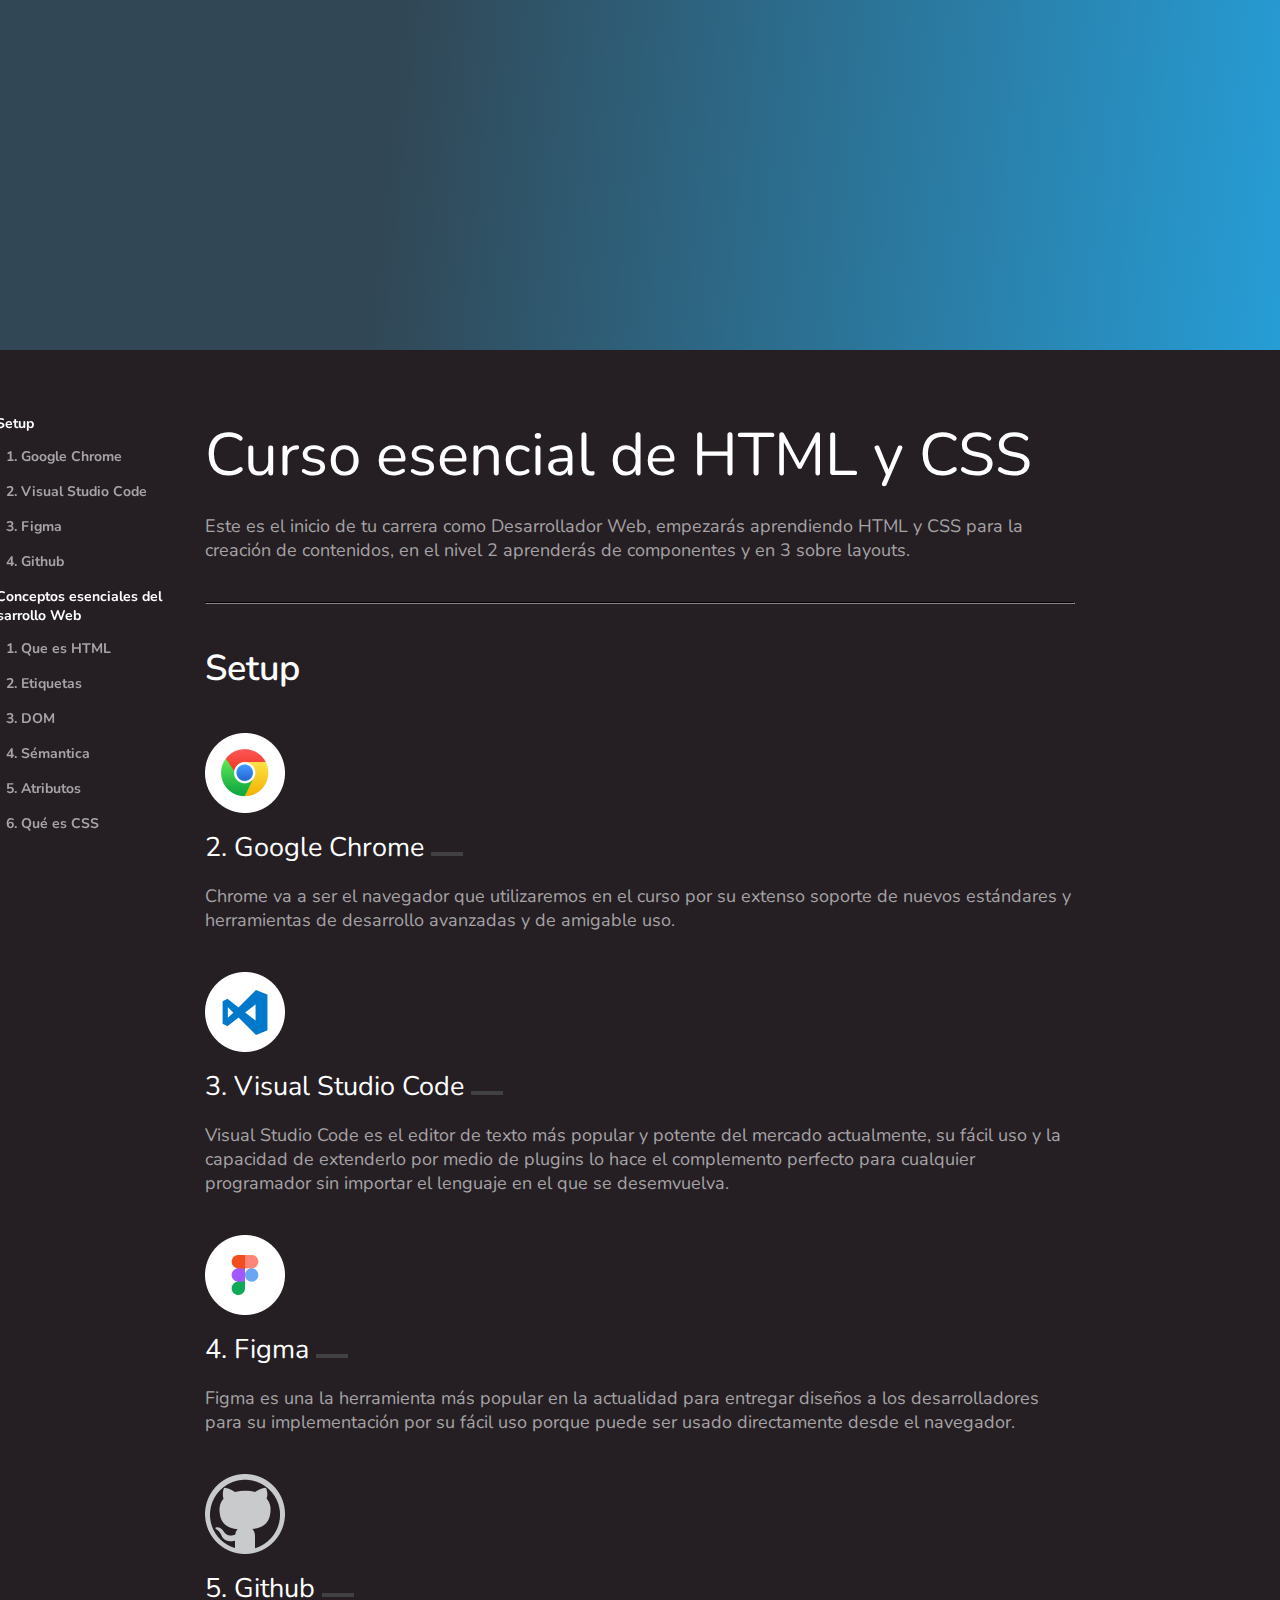
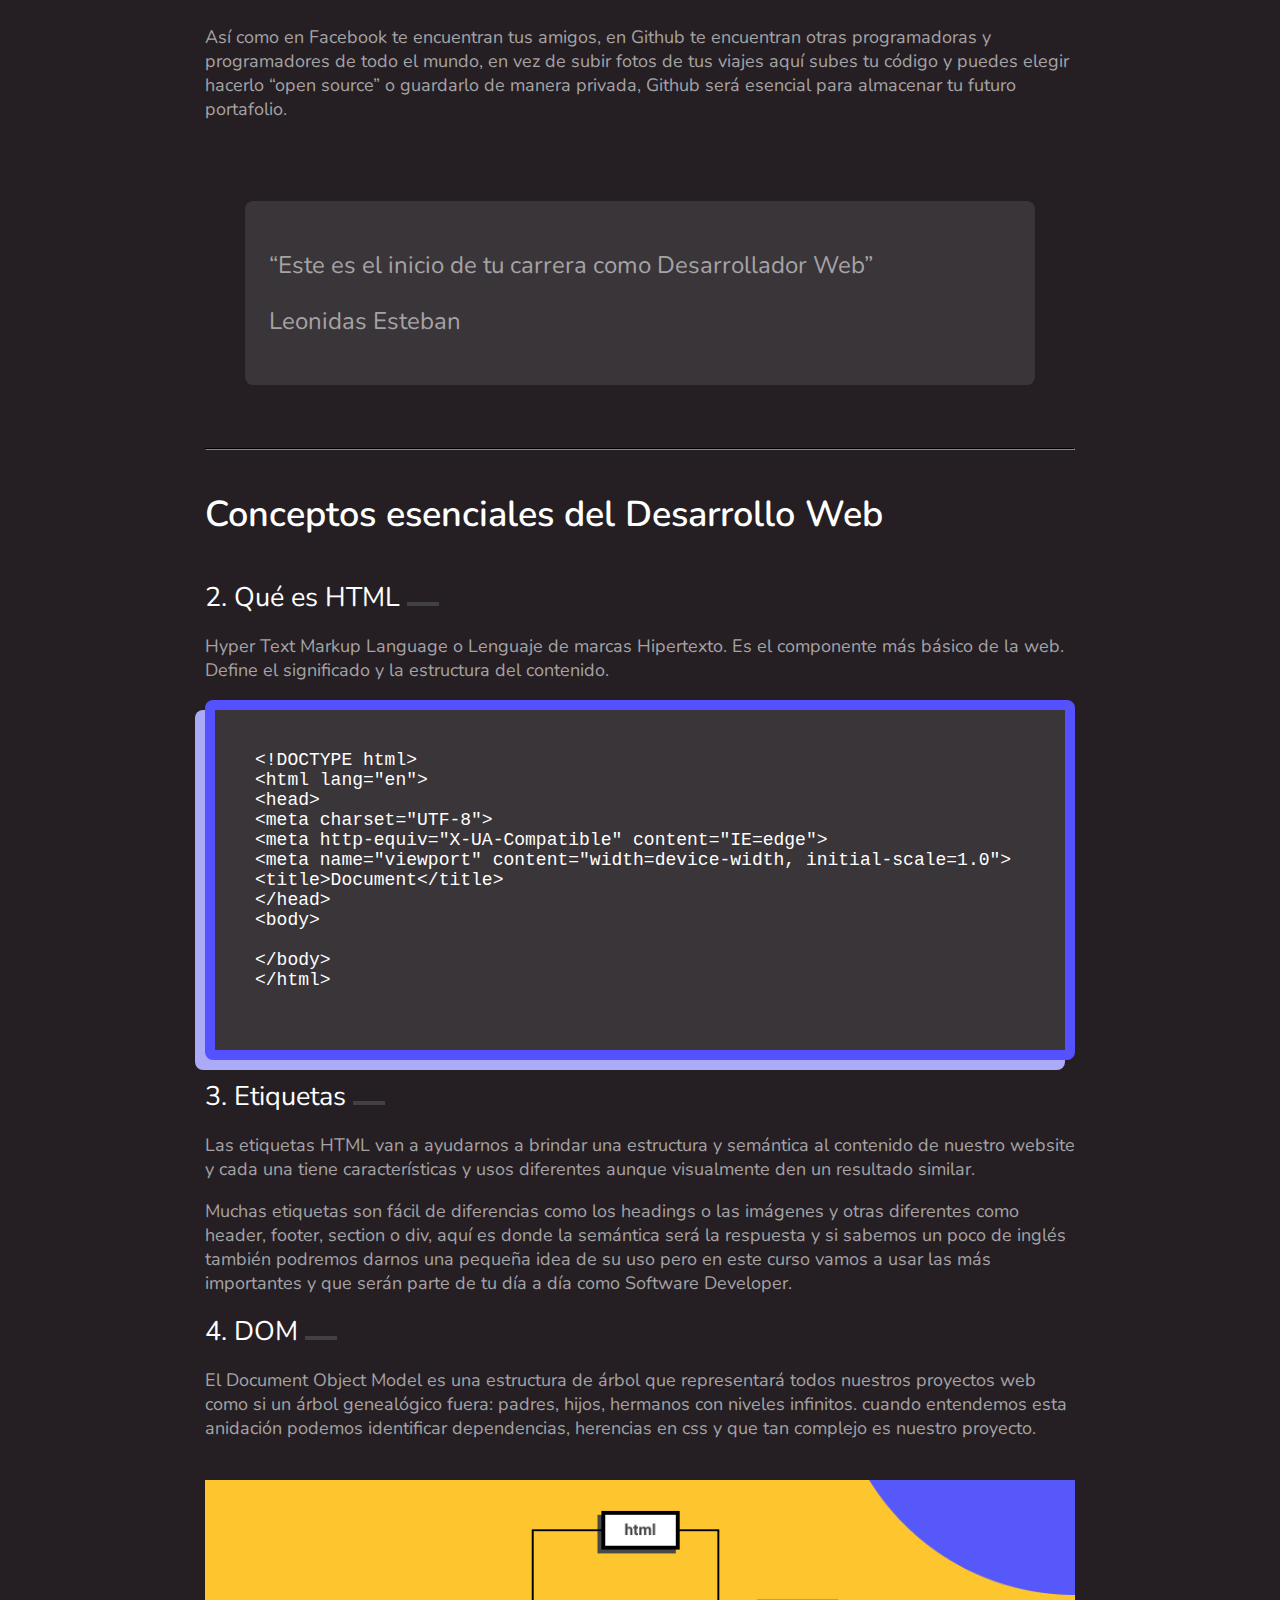
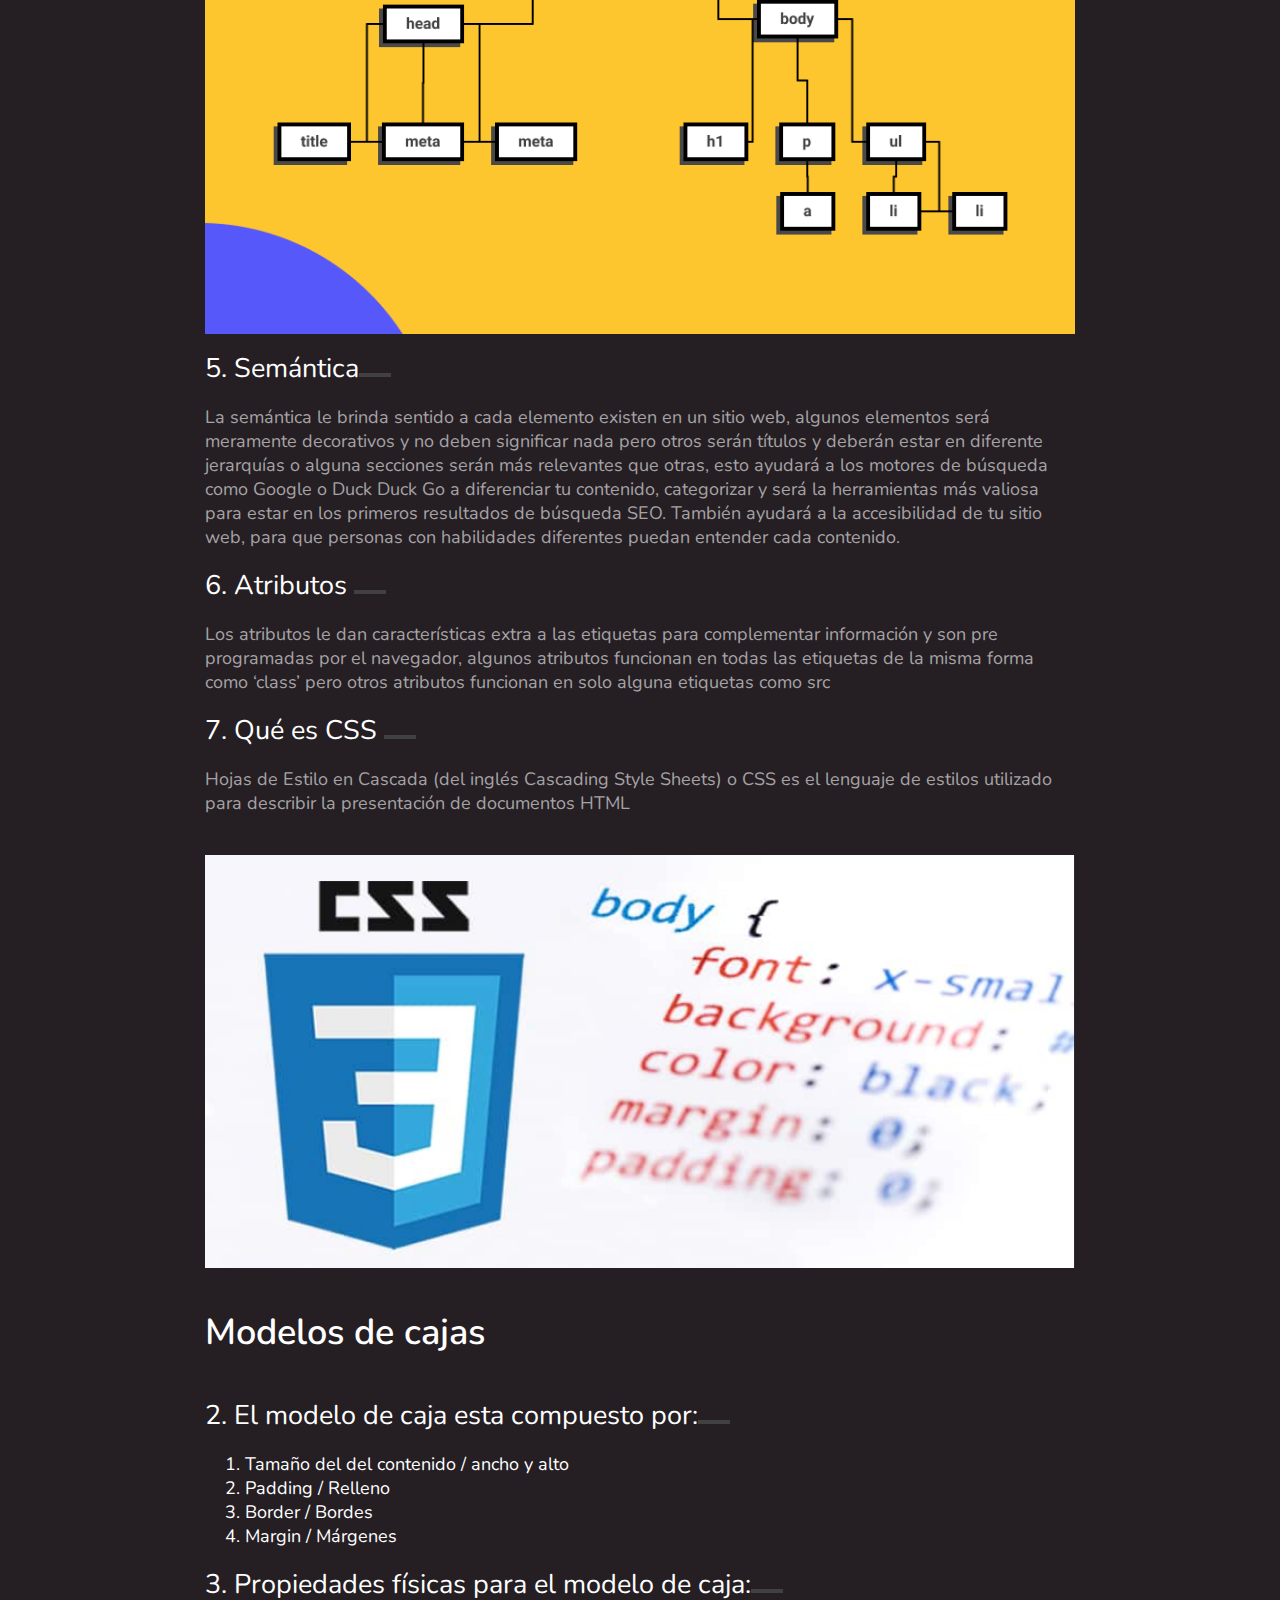
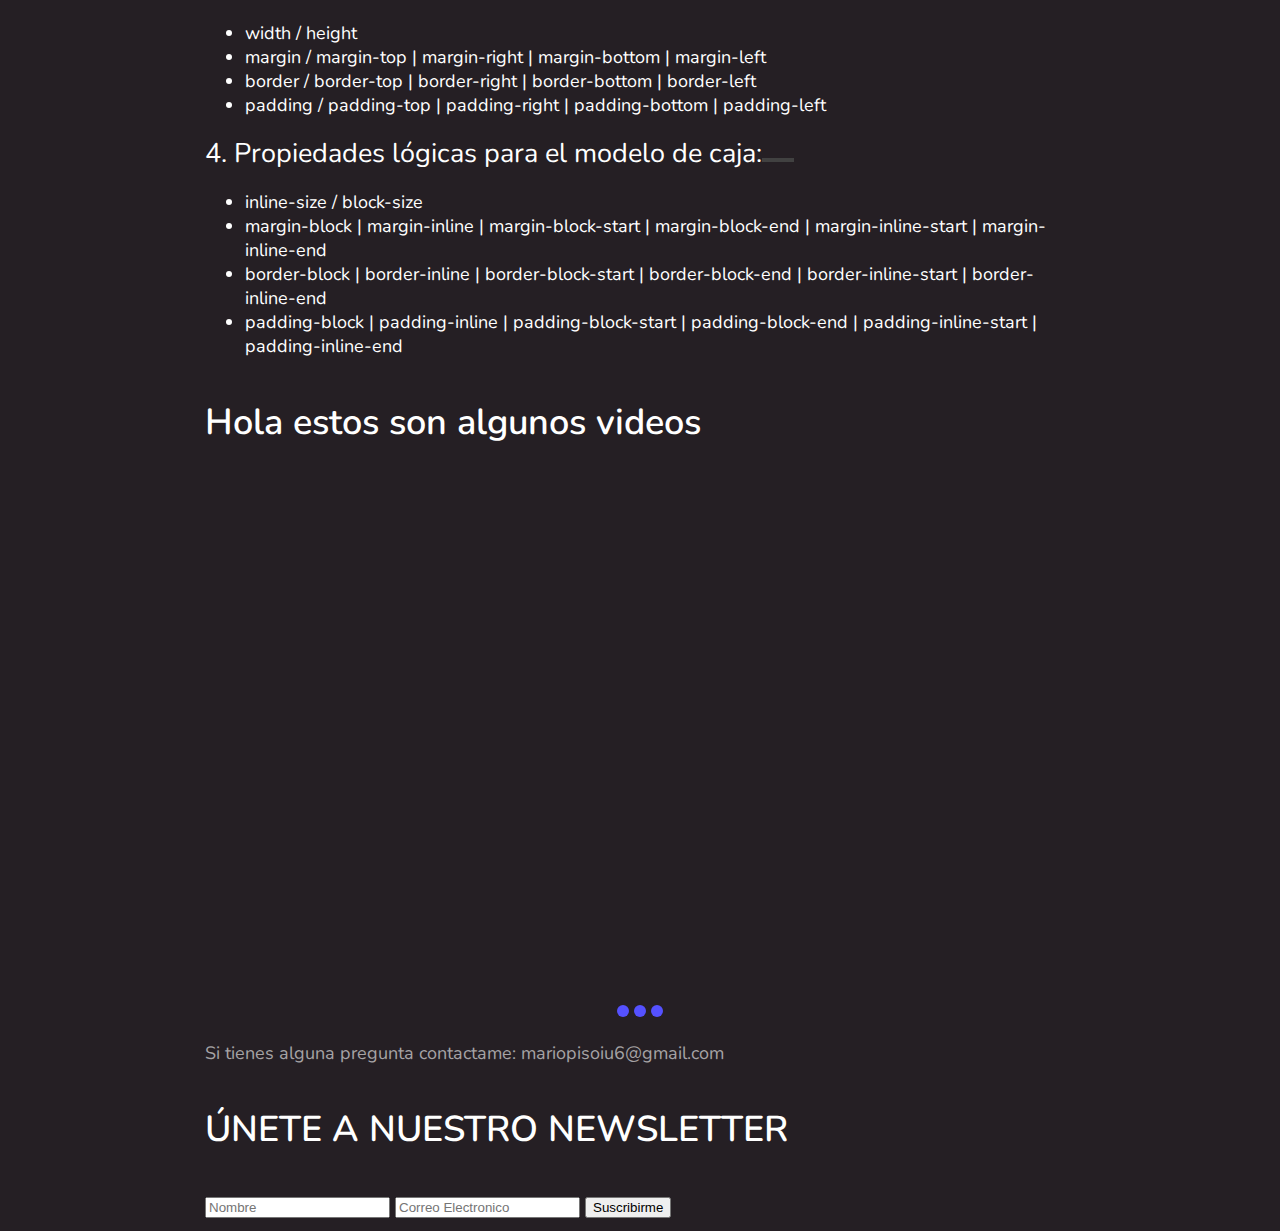
==== curso-esencial-html-css/index.html @ f6327dd9 "responsive design" ====
<!DOCTYPE html>
<html lang="en">

<head>
    <meta charset="UTF-8">
    <meta http-equiv="X-UA-Compatible" content="IE=edge">
    <meta name="viewport" content="width=device-width, initial-scale=1.0">
    <!-- <link rel="stylesheet" href="/css/stylesphysical.css"> -->
    <link rel="stylesheet" href="/css/styleslogical.css">
    <link rel="preconnect" href="https://fonts.googleapis.com">
    <link rel="preconnect" href="https://fonts.gstatic.com" crossorigin>
    <link href="https://fonts.googleapis.com/css2?family=Roboto:ital,wght@0,400;0,700;1,400;1,700&display=swap" rel="stylesheet">

    <link rel="stylesheet" href="./css/styles-logical.css">
    <link rel="preconnect" href="https://fonts.gstatic.com">
    <link rel="preconnect" href="https://fonts.gstatic.com">
    <link href="https://fonts.googleapis.com/css2?family=Nunito:ital,wght@0,400;0,600;0,700;1,400;1,700&display=swap"
      rel="stylesheet">

    <!-- <link rel="preconnect" href="https://fonts.googleapis.com">
    <link rel="preconnect" href="https://fonts.gstatic.com" crossorigin>
    <link href="https://fonts.googleapis.com/css2?family=Nunito:ital,wght@0,400;0,600;0,700;1,400;1,700&display=swap" rel="stylesheet"> -->
    <title>El Blog de Mario</title>
</head>

<body>

    <div class="hero"></div>

    <div class="header">
        <div class="wrapper">
            <div class="header-content">
                
                <header>
                    <nav>
                         
                        <details open>
                            <summary>
                                 Setup
                            </summary>
                            <ol>
                                <li><a href="#google-chrome">Google Chrome</a></li>
                                <li><a href="#visual-studio-code">Visual Studio Code</a></li>
                                <li><a href="#figma">Figma</a></li>
                                <li><a href="#github">Github</a></li>
                    
                            </ol>
                        </details>
                        <details open>
                            <summary>
                                 Conceptos esenciales del desarrollo Web
                            </summary>
                            
                            <ol>
                                <li><a href="#que-es-html">Que es HTML</a></li>
                                <li><a href="#etiquetas">Etiquetas</a></li>
                                <li><a href="#dom">DOM</a></li>
                                <li><a href="#semantica">Sémantica</a></li>
                                <li><a href="#atributos">Atributos</a></li>
                                <li><a href="#que-es-css">Qué es CSS</a></li>
                            </ol>
                        </details>
                   
                    </nav>
            
            
                </header>

            </div>
        </div>
    </div>


<main class="main">

    <div class="wrapper">

        <div class="main-content">

            
                <h1>Curso esencial de HTML y CSS</h1>
                <p>Este es el inicio de tu carrera como Desarrollador Web, empezarás aprendiendo HTML y CSS para la creación de
                    contenidos, en el nivel 2 aprenderás de componentes y en 3 sobre layouts.</p>
            
                    <hr>
            
            
                    <section class="section-content">
                    <h2>Setup</h2>
            
                    <img src="/img/google-chrome-w.png" alt="logo google-chrome" title="logo google-chrome">
                
                    <h3 id="google-chrome"> Google Chrome </h3>
                
                    <p>
                        Chrome va a ser el navegador que utilizaremos en el curso por su extenso soporte de nuevos estándares y
                        herramientas de desarrollo avanzadas y de amigable uso.
                    </p>
                
                
                    <img src="/img/visual-studio-code-w.png" alt="logo visual-studio" title="logo visual-studio">
                
                    <h3 id="visual-studio-code"> Visual Studio Code </h3>
                
                    <p>
                        Visual Studio Code es el editor de texto más popular y potente del mercado actualmente, su fácil uso y la
                        capacidad de extenderlo por medio de plugins lo hace el complemento perfecto para cualquier programador sin
                        importar el lenguaje en el que se desemvuelva.
                    </p>
                
                
                    <img src="/img/figma-w.png" alt="logo figma" title="logo figma">
                
                    <h3 id="figma"> Figma </h3>
                
                    <p>
                        Figma es una la herramienta más popular en la actualidad para entregar diseños a los desarrolladores para su
                        implementación por su fácil uso porque puede ser usado directamente desde el navegador.
                    </p>
                
                
                    <img src="/img/github-w.png" alt="logo github" title="logo github">
                
                    <h3 id="github"> Github </h3>
                
                    <p>
                        Así como en Facebook te encuentran tus amigos, en Github te encuentran otras programadoras y programadores de
                        todo el mundo, en vez de subir fotos de tus viajes aquí subes tu código y puedes elegir hacerlo “open source” o
                        guardarlo de manera privada, Github será esencial para almacenar tu futuro portafolio.
                    </p>
            
                    <blockquote>
                        <p>“Este es el inicio de tu carrera como Desarrollador Web”</p>
                        <p>
                            <span> Leonidas Esteban</span> 
            
                        </p>
                    </blockquote>
                </section>
            
            
                <hr>
            
                <section class="section-content">
            
                    <h2>Conceptos esenciales del Desarrollo Web</h2>
                
                    <h3 id="que-es-html"> Qué es HTML </h3>
                    <p>Hyper Text Markup Language o Lenguaje de marcas Hipertexto. Es el componente más básico de la web. Define el significado y la estructura del contenido.</p>
                    <pre>
&lt;!DOCTYPE html&gt;
&lt;html lang=&quot;en&quot;&gt;
&lt;head&gt;
&lt;meta charset=&quot;UTF-8&quot;&gt;
&lt;meta http-equiv=&quot;X-UA-Compatible&quot; content=&quot;IE=edge&quot;&gt;
&lt;meta name=&quot;viewport&quot; content=&quot;width=device-width, initial-scale=1.0&quot;&gt;
&lt;title&gt;Document&lt;/title&gt;
&lt;/head&gt;
&lt;body&gt;
    
&lt;/body&gt;
&lt;/html&gt;
            </pre>
                
                    <h3 id="etiquetas"> Etiquetas </h3>
                    <p>Las etiquetas HTML van a ayudarnos a brindar una estructura y semántica al contenido de nuestro website y cada una tiene características y usos diferentes aunque visualmente den un resultado similar.</p>
                
                    <p>Muchas etiquetas son fácil de diferencias como los headings o las imágenes y otras diferentes como header, footer, section o div, aquí es donde la semántica será la respuesta y si sabemos un poco de inglés también podremos darnos una pequeña idea de su uso pero en este curso vamos a usar las más importantes y que serán parte de tu día a día como Software Developer.</p>
                
                    <h3 id="dom"> DOM </h3>
                    <p>El Document Object Model es una estructura de árbol que representará todos nuestros proyectos web como si un árbol genealógico fuera: padres, hijos, hermanos con niveles infinitos. cuando entendemos esta anidación podemos identificar dependencias, herencias en css y que tan complejo es nuestro proyecto.</p>
                    <img src="/img/dom.png" alt="Estructura de árbol que rebresenta al DOM" title="DOM">
                
                    <h3 id="semantica">Semántica</h3>
                    <p>La semántica le brinda sentido a cada elemento existen en un sitio web, algunos elementos será meramente decorativos y no deben significar nada pero otros serán títulos y deberán estar en diferente jerarquías o alguna secciones serán más relevantes que otras, esto ayudará a los motores de búsqueda como Google o Duck Duck Go a diferenciar tu contenido, categorizar y será la herramientas más valiosa para estar en los primeros resultados de búsqueda SEO. También ayudará a la accesibilidad de tu sitio web, para que personas con habilidades diferentes puedan entender cada contenido.</p>
                
                    <h3 id="atributos"> Atributos </h3>
                    <p>Los atributos le dan características extra a las etiquetas para complementar información y son pre programadas por el navegador, algunos atributos funcionan en todas las etiquetas de la misma forma como ‘class’ pero otros atributos funcionan en solo alguna etiquetas como src</p>
                
                    <h3 id="que-es-css"> Qué es CSS </h3>
                    <p>Hojas de Estilo en Cascada (del inglés Cascading Style Sheets) o CSS es el lenguaje de estilos utilizado para describir la presentación de documentos HTML</p>
                    <img src="/img/imagen-css.png" alt="css" title="css">
                </section>
                
                    
            
                    <section class="section-content">
            
                        <h2> Modelos de cajas </h2>
                    
                        <h3>El modelo de caja esta compuesto por:</h3>
                        <ol>
                            <li>Tamaño del del contenido / ancho y alto</li>
                            <li>Padding / Relleno</li>
                            <li>Border / Bordes</li>
                            <li>Margin / Márgenes</li>
                        </ol>
                    
                        <h3>Propiedades físicas para el modelo de caja:</h3>
                        <ul>
                            <li>width / height</li>
                            <li>margin / margin-top | margin-right | margin-bottom | margin-left</li>
                            <li>border / border-top | border-right | border-bottom | border-left</li>
                            <li>padding / padding-top | padding-right | padding-bottom | padding-left</li>
                        </ul>
                    
                        <h3>Propiedades lógicas para el modelo de caja:</h3>
                        <ul>
                            <li>inline-size / block-size</li>
                            <li>margin-block | margin-inline | margin-block-start | margin-block-end | margin-inline-start | margin-inline-end</li>
                            <li>border-block | border-inline | border-block-start | border-block-end | border-inline-start | border-inline-end</li>
                            <li>padding-block | padding-inline | padding-block-start | padding-block-end | padding-inline-start | padding-inline-end</li>
                        </ul>
                    
                
                    </section>

                    <div class="section-content">
                        <h2>Hola estos son algunos videos</h2>
                        <div class="slider">
                            <scroll-container class="slider-container">
                                <scroll-page  class="slider-slide" id="video-1">
                                    <iframe class="video" width="560" height="315" src="https://www.youtube.com/embed/dqhDYOiCnJQ" title="YouTube video player" frameborder="0" allow="accelerometer; autoplay; clipboard-write; encrypted-media; gyroscope; picture-in-picture" allowfullscreen></iframe>
                                </scroll-page>
                                <scroll-page  class="slider-slide" id="video-2">
                                    <iframe class="video" width="560" height="315" src="https://www.youtube.com/embed/42P0lNwKnmk" title="YouTube video player" frameborder="0" allow="accelerometer; autoplay; clipboard-write; encrypted-media; gyroscope; picture-in-picture" allowfullscreen></iframe>
                                </scroll-page>
                                <scroll-page  class="slider-slide" id="video-3">
                                    <iframe class="video" width="560" height="315" src="https://www.youtube.com/embed/jasSbNj0Pow" title="YouTube video player" frameborder="0" allow="accelerometer; autoplay; clipboard-write; encrypted-media; gyroscope; picture-in-picture" allowfullscreen></iframe>
                                </scroll-page>
                            </scroll-container>
                            <div class="slider-bullet-list">
                                <a href="#video-1" class="slider-bullet"></a>
                                <a href="#video-2" class="slider-bullet"></a>
                                <a href="#video-3" class="slider-bullet"></a>
                            </div>
                        </div>
                    </div>
                    
                
            
            
                <p>
                    Si tienes alguna pregunta contactame:
                    <a href="mailto:mariopisoiu6@gmail.com">mariopisoiu6@gmail.com</a> 
                </p>
                
                <section class="section-content">
                    <h2>ÚNETE A NUESTRO NEWSLETTER</h2>
                    <form action="#"  class="form">
                        <input type="text" required placeholder="Nombre"> 
                        <input type="email" required placeholder="Correo Electronico">
                        <input type="submit" value="Suscribirme">
                    </form>
                </section>
            
            
        </div>
    </div>
</main>


  
</body>

</html>
---- css/stylesphysical.css ----
@font-face {
  font-family: chapter;
  src:url('../fonts/charter-regular.otf');
  font-style: normal;
  font-weight: 400;
}

@font-face {
    font-family: mario;
    src:url('../fonts/charter-italic.otf');
    font-style: italic;
    font-weight: 400;
  }

  @font-face {
    font-family: mario;
    src:url('../fonts/charter-bold.otf');
    font-style: normal;
    font-weight: bold;
  }

  @font-face {
    font-family: mario;
    src:url('../fonts/charter-bold-italic.otf');
    font-style: italic;
    font-weight: bold;
  }

:root{
    font-size: 18px;
    --gray30: #212121;
    --gray20: #212429;
    --gray10: #616161;
}

html{
    scroll-behavior: smooth;
}

body{
    color: var(--gray30);
    font-family: 'Roboto', sans-serif;
    margin: 0;
    
}

a{
    color: var(--gray30);
    
}

header{
    font-size: 14px;
    width: 188px;
    position: absolute;
    top: 64px;
    left: -232px;

}

header li{
    margin-bottom: 16px;
}

header, a{
    color: var(--gray10);
    text-decoration: none;
    
}

header, a:hover{
    color: var(--gray30);
}

nav, details, summary{
    font-weight: bold;
    line-height: 24px;
}


h1{
    font-size: 60px;
    margin-top: 64px;
    margin-bottom: 16px;
    font-weight: normal;
}

/* h1 + p{
    margin-bottom: 64px;
} */
hr{
    margin: 64px 0px;
}


h2{
    font-size: 2em;
    font-weight: normal;
    margin: 64px 0 40px;
}

h3{
    font-size: 1.5em;
    font-weight: normal;
    margin-top: 16px;
    margin-bottom: 24px;
    position: relative;
}



pre{
    background: #FEC62E;
    padding: 40px;
    font-family: 'Roboto';
    line-height: 24px;
}

blockquote{
    font-size: 24px;
    margin: 32px 0;
    padding-left: 16px;
    line-height: 24px;
    border-left: 4px solid var(--gray30);
}

blockquote span{
    color: var(--gray10);
}

span:before{
    content:'-';
}

.header{
    position: sticky;
    top: 0;
}

.header-content{
    position: relative;
}

.wrapper{
    width: 902px;
    margin: auto;
}

.hero{
    height: 350px;
    background-image: linear-gradient(to top, rgb(255, 255, 255, 0.3), transparent), url(../img/patron-1.png);
}

 .section-content {
    margin-top: 164px;
    position: relative;
    
}

.section-content:first-of-type {
    margin: 0px;
} 


.section-content ul li{
    margin-bottom: 16px;
}

.section-content ol li{
   line-height: 24px;
}

.section-content + hr{
    display: none;
}

.section-content, img{
    margin-top: 40px;
}


.section-content{
    counter-reset: titlelist;
}

.section-content h3{
    counter-increment: titlelist;
    padding-bottom: 8px;
}

.section-content h3::before{
    content: counter(titlelist, decimal) '. ';
    
}

.section-content h3::after{
    content: '';
    width: 80px;
    height: 4px;
    display: inline-block;
    background: var(--gray30);
    position: absolute;
    left: 0;
    bottom: 0;
    
   
}
---- css/styleslogical.css ----
@font-face {
  font-family: chapter;
  src:url('../fonts/charter-regular.otf');
  font-style: normal;
  font-weight: 400;
}

@font-face {
    font-family: mario;
    src:url('../fonts/charter-italic.otf');
    font-style: italic;
    font-weight: 400;
  }

  @font-face {
    font-family: mario;
    src:url('../fonts/charter-bold.otf');
    font-style: normal;
    font-weight: bold;
  }

  @font-face {
    font-family: mario;
    src:url('../fonts/charter-bold-italic.otf');
    font-style: italic;
    font-weight: bold;
  }

:root{
    font-size: 18px;
    --white30: white;
    --white20:  #A5A3A5;
    --white10: #3A3539;
}

html{
    scroll-behavior: smooth;
}

body{
    color: var(--white30);
    font-family: 'Nunito', sans-serif;
    background: #251F24;
    margin: 0;
    
}

a{
    color: var(--white30);
    
}

.header{
    position: sticky;
    inset-block-start: -32px;
}

.header-content{
    position: relative;
}

.header-content ol li:hover{
    background: #5551FF;
}

header{
    font-size: 14px;
    color: var(--white30);
    position: absolute;
    inset-block-start: 64px;
    inset-inline-start: -208px;
    inline-size: 188px;
    

}

header, a{
    color: var(--white20);
    text-decoration: none;
}

header li{
    color: var(--white20);
    margin-block-end: 16px;
}

header, a:hover{
    color: var(--white30);
}

nav, details, summary{
    font-weight: bold;
}


h1{
    font-size: 60px;
    font-weight: normal;
    margin-block-start: 64px;
    margin-block-end: 16px;
}

h2{
    font-size: 2em;
    font-weight: 600;
    margin-block: 40px;
}

h3{
    font-size: 1.5em;
    font-weight: normal;
    margin-block: 16px;
}

hr{
    margin-block: 40px;
    border-color: var(--white10);
}

pre{
    background: var(--white10);
    padding: 40px;
    overflow: auto;

    border-radius: 8px;
    border: 10px solid #5551FF;
    box-shadow: -10px 10px 0 0 #ABAAF6 ;
}

p{
    color: var(--white20);
}

blockquote{
    background: var(--white10);
    margin-block-start: 80px;
    margin-block-end: 63px;
    border-radius: 8px;
    padding-inline-start: 24px;
    padding-inline-end: 24px;
    padding-block-start: 24px;
    padding-block-end: 24px;
    line-height: 32px;
    font-size: 24px;

}

.hero{
    height: 350px;
    background: linear-gradient(96.07deg, #314755 30.63%, #26A0DA 102.18%);
}

.section-content{
    counter-reset: titlelist;
}

.section-content img{
    margin-block-start: 40px;
    display: block;
    max-inline-size: 100%;

}

.section-content, h3{
    counter-increment: titlelist;
}

.section-content, h3::before{
    content: counter(titlelist, decimal)'. ';
    
}

.section-cointent, h3::after{
    content: '';
    width: 32px;
    height: 4px;
    display: inline-block;
    background: #414141;
}



.wrapper{
    max-inline-size: 902px;
    margin: auto;

}

.main-content{
    padding-inline: 16px;
}

/* slider de videos */

.slider-bullet-list{
    text-align: center;
    margin-block-start: 16px;
}

.slider-bullet{
   display: inline-block;
   inline-size: 12px;
   block-size: 12px;
   background: #5551FF;
   border-radius: 50%;
}

.slider-container{
   display: block;
   overflow: hidden;
   scroll-behavior: smooth;
   white-space: nowrap;
   

}

.video{
   margin: 0;
   display: inline-block;
   width: 100%;
   height: auto;
   aspect-ratio: 16/9;
}
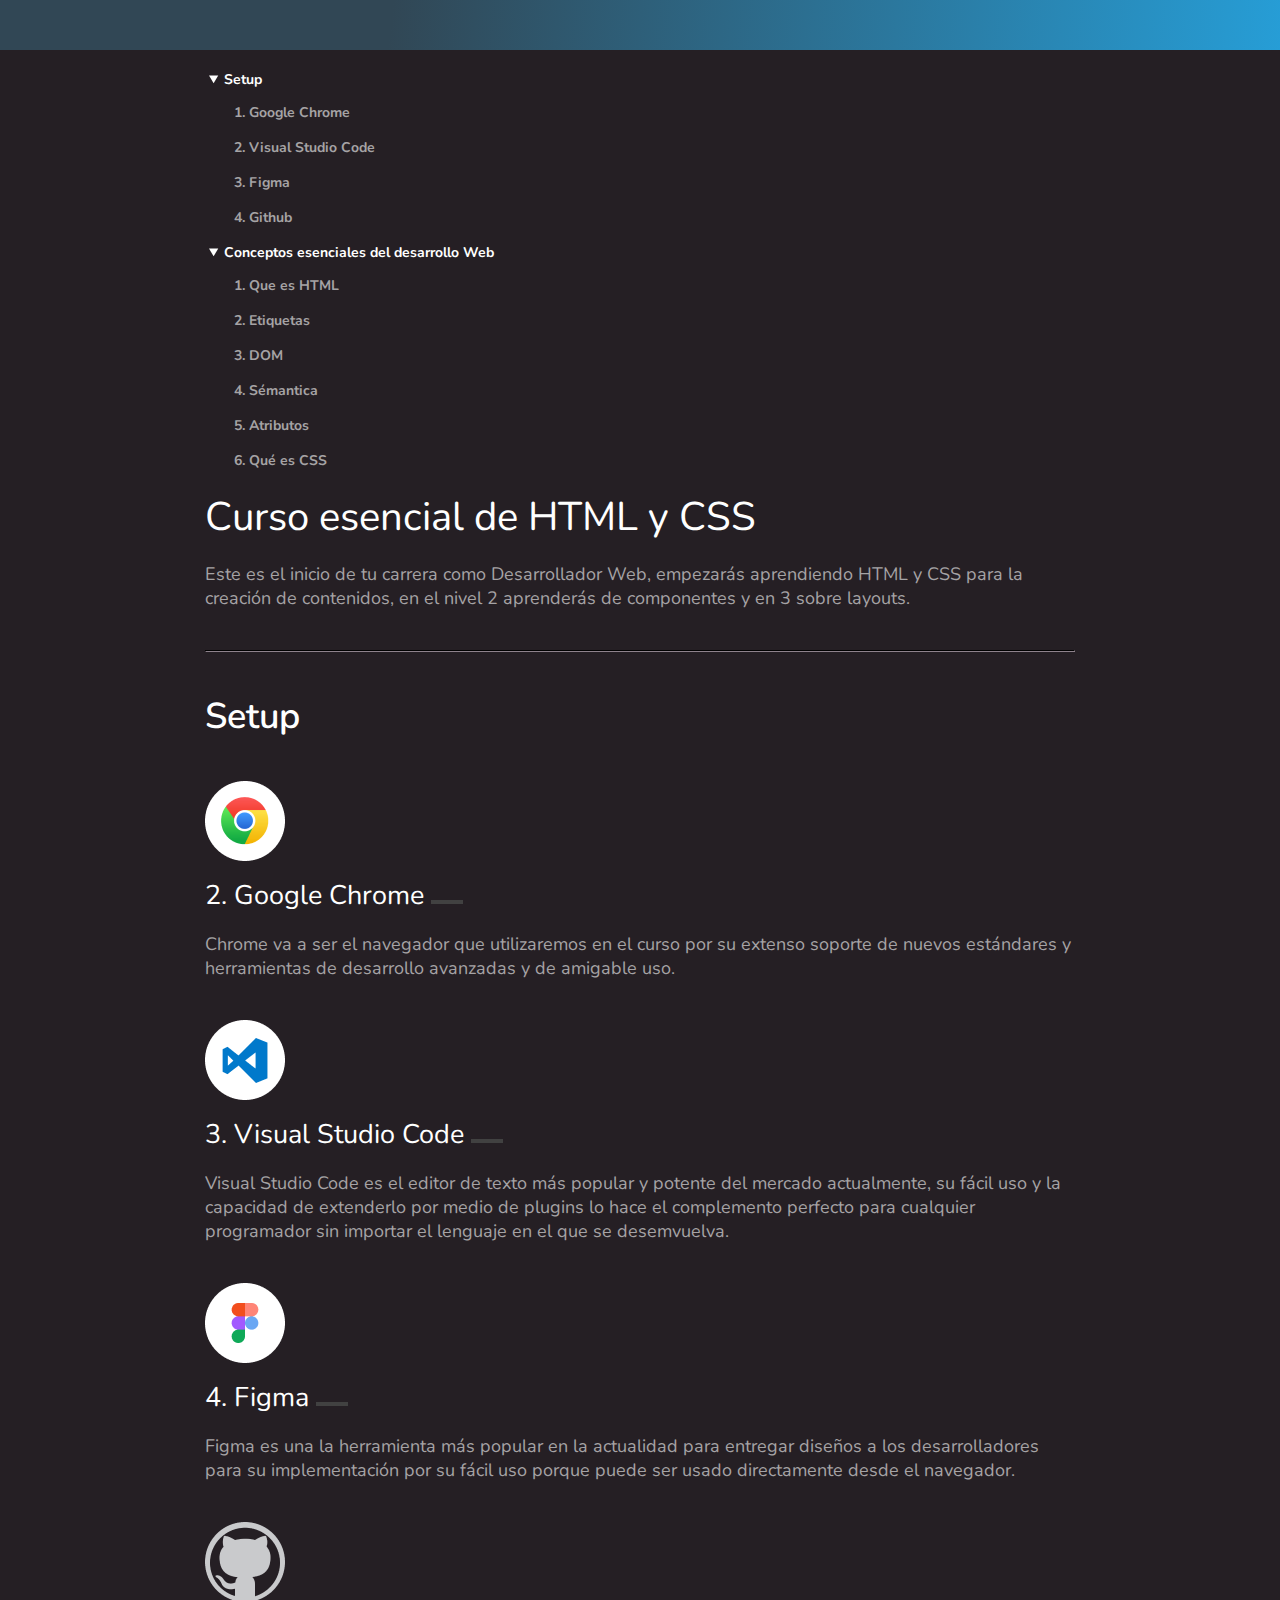
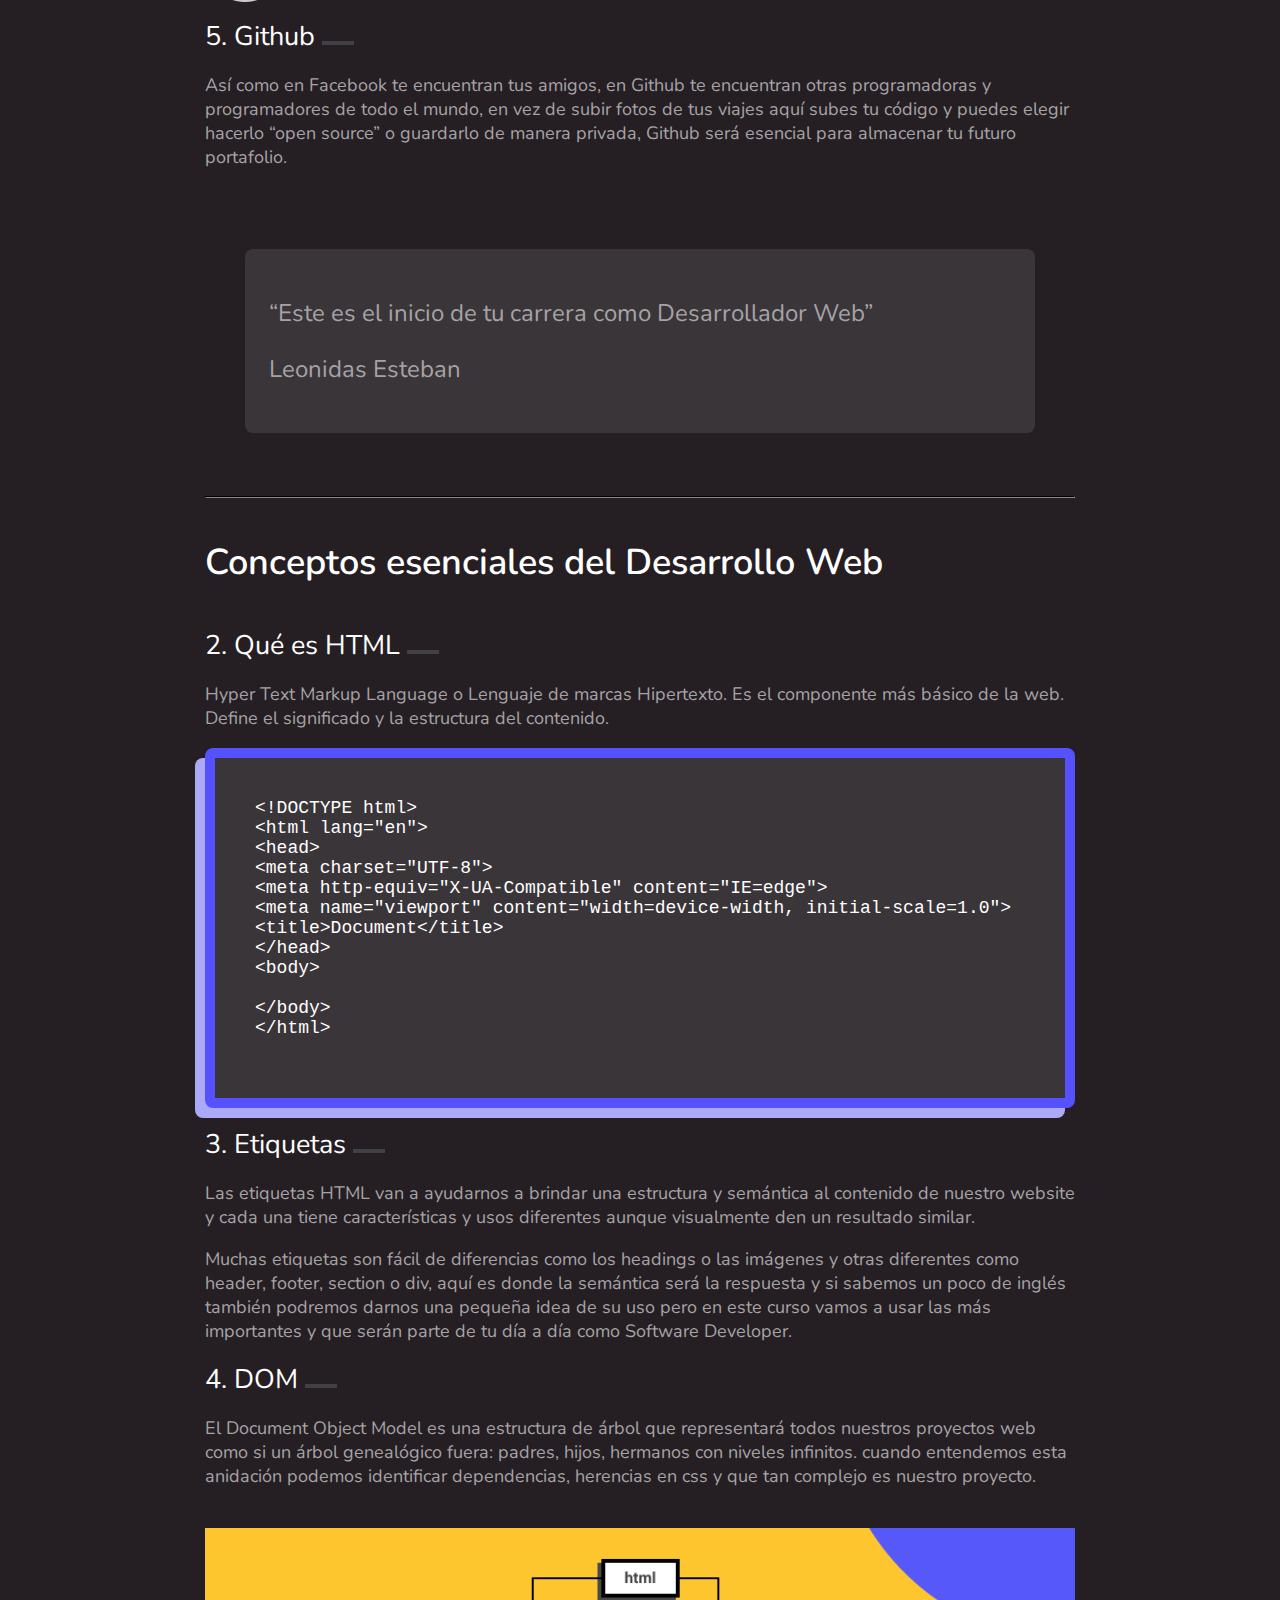
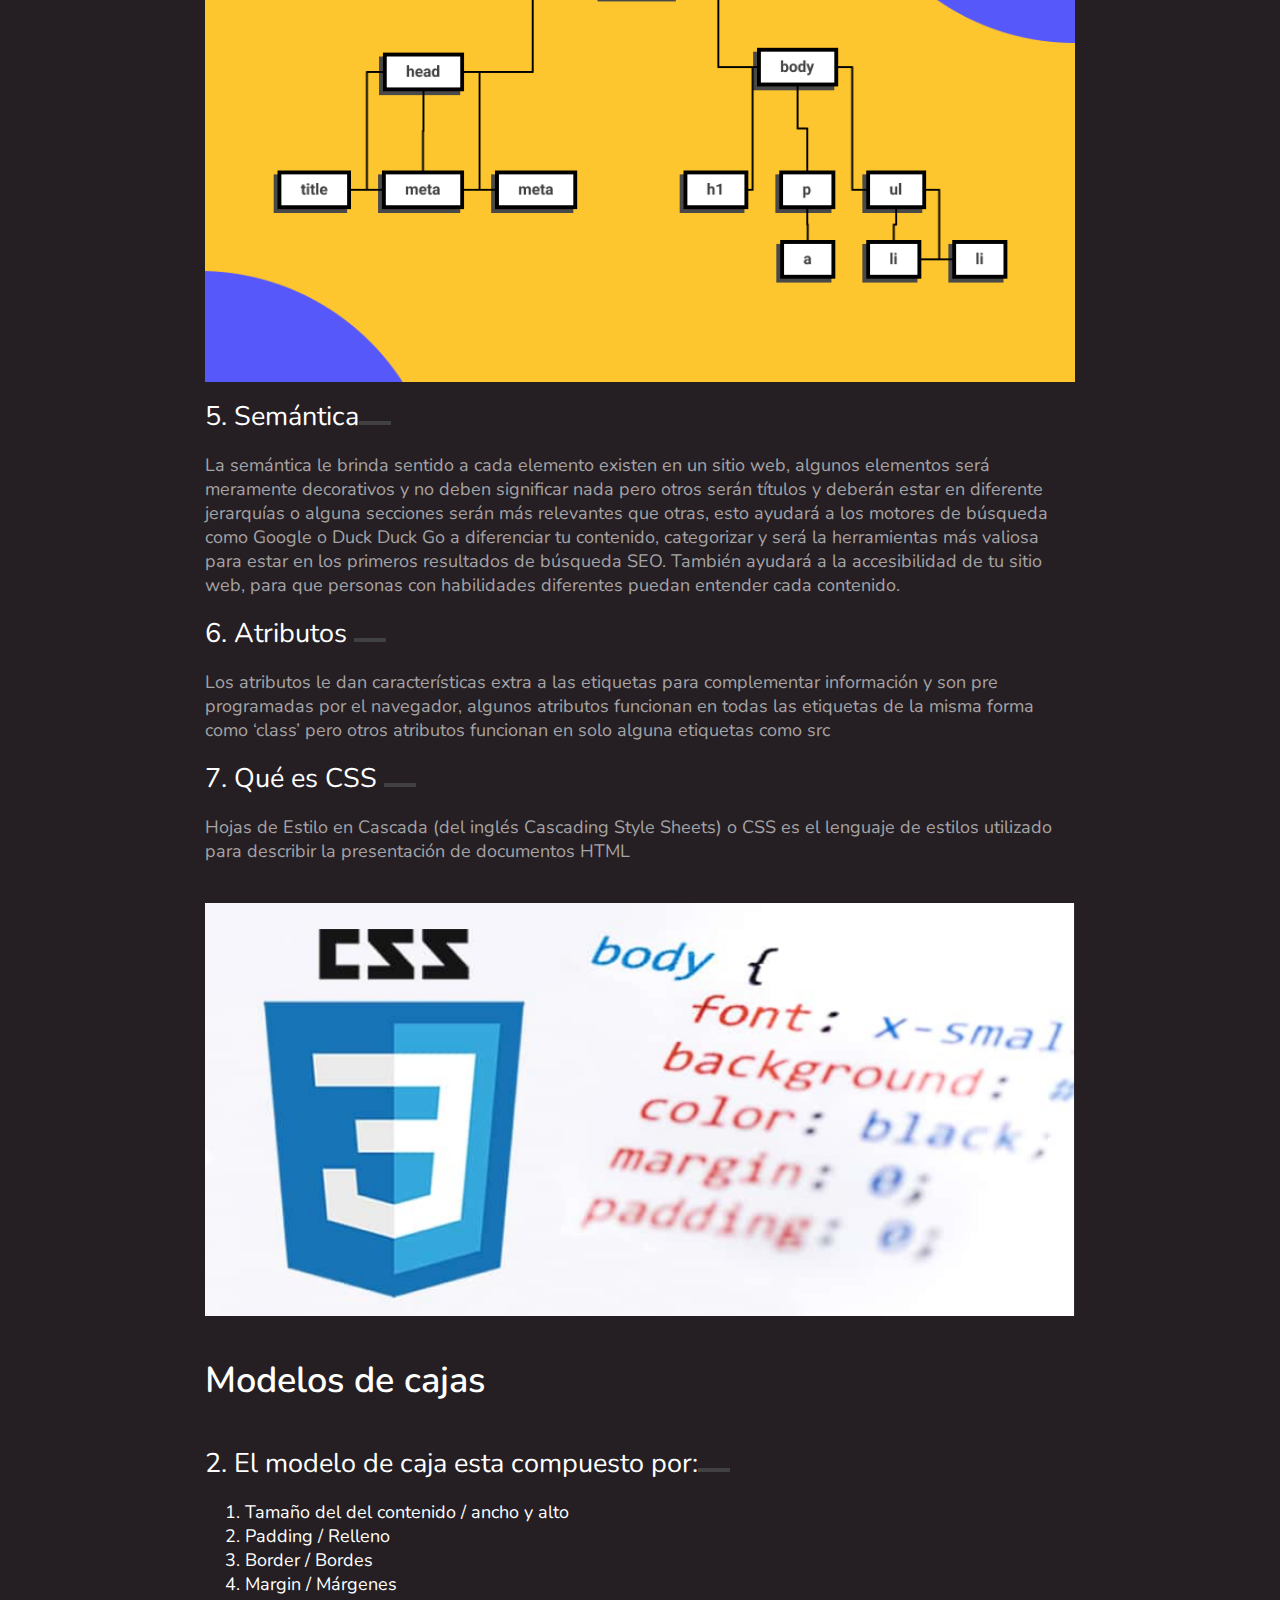
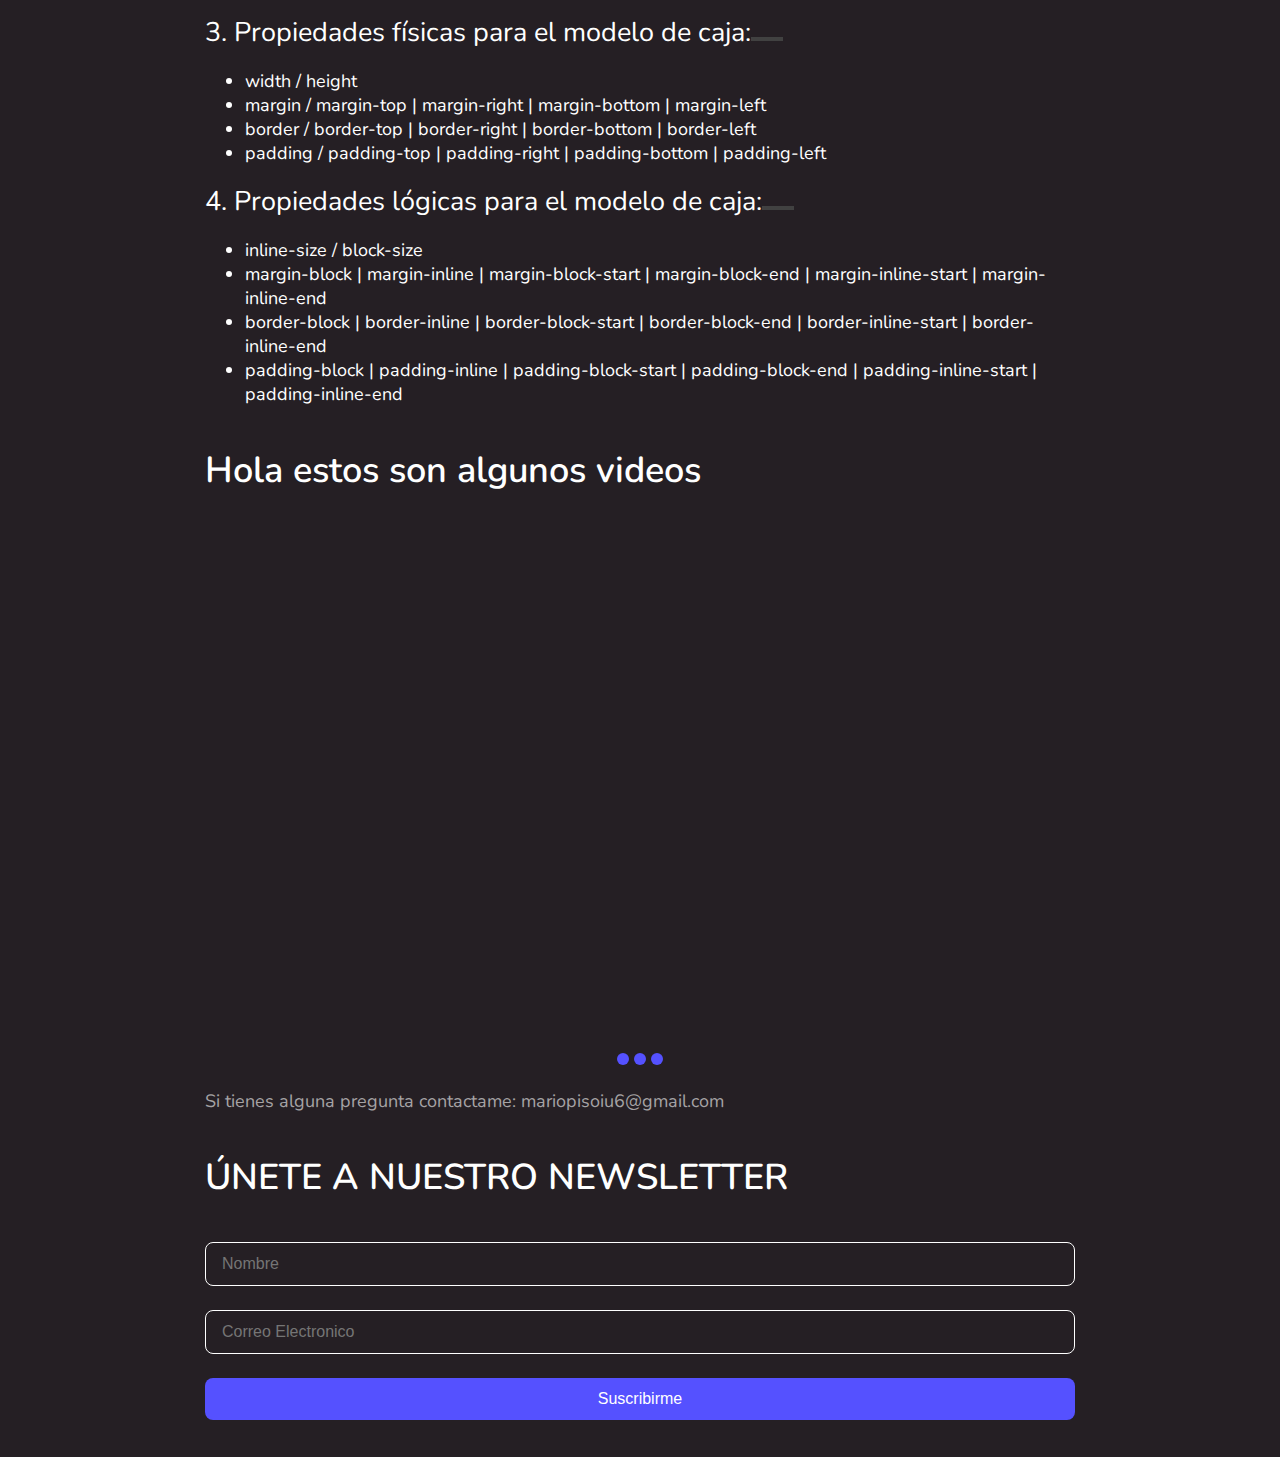
==== commit 37f9973d: "responsive" ====
--- a/curso-esencial-html-css/index.html
+++ b/curso-esencial-html-css/index.html
@@ -6,7 +6,7 @@
     <meta http-equiv="X-UA-Compatible" content="IE=edge">
     <meta name="viewport" content="width=device-width, initial-scale=1.0">
     <!-- <link rel="stylesheet" href="/css/stylesphysical.css"> -->
-    <link rel="stylesheet" href="/css/styleslogical.css">
+    <link rel="stylesheet" href="./css/styleslogical.css">
     <link rel="preconnect" href="https://fonts.googleapis.com">
     <link rel="preconnect" href="https://fonts.gstatic.com" crossorigin>
     <link href="https://fonts.googleapis.com/css2?family=Roboto:ital,wght@0,400;0,700;1,400;1,700&display=swap" rel="stylesheet">
--- a/curso-esencial-html-css/css/styleslogical.css
+++ b/curso-esencial-html-css/css/styleslogical.css
@@ -0,0 +1,278 @@
+@font-face {
+  font-family: chapter;
+  src:url('../fonts/charter-regular.otf');
+  font-style: normal;
+  font-weight: 400;
+}
+
+@font-face {
+    font-family: mario;
+    src:url('../fonts/charter-italic.otf');
+    font-style: italic;
+    font-weight: 400;
+  }
+
+  @font-face {
+    font-family: mario;
+    src:url('../fonts/charter-bold.otf');
+    font-style: normal;
+    font-weight: bold;
+  }
+
+  @font-face {
+    font-family: mario;
+    src:url('../fonts/charter-bold-italic.otf');
+    font-style: italic;
+    font-weight: bold;
+  }
+
+:root{
+    font-size: 18px;
+    --white30: white;
+    --white20:  #A5A3A5;
+    --white10: #3A3539;
+}
+
+html{
+    scroll-behavior: smooth;
+}
+
+body{
+    color: var(--white30);
+    font-family: 'Nunito', sans-serif;
+    background: #251F24;
+    margin: 0;
+    
+}
+
+a{
+    color: var(--white30);
+    
+}
+
+/* .header{
+    position: sticky;
+    inset-block-start: -45px;
+} */
+
+/* .header-content{
+    position: relative;
+    inset-block-start: 65px;
+} */
+
+.header-content ol li:hover{
+    background: #5551FF;
+}
+
+header{
+    font-size: 14px;
+    color: var(--white30);
+    margin-block-start: 20px;
+    margin-inline-start: 20px;
+    
+
+}
+
+header, a{
+    color: var(--white20);
+    text-decoration: none;
+}
+
+header li{
+    color: var(--white20);
+    margin-block-end: 16px;
+}
+
+header, a:hover{
+    color: var(--white30);
+}
+
+nav, details, summary{
+    font-weight: bold;
+}
+
+
+h1{
+    font-size: 40px;
+    font-weight: normal;
+    margin-block-start: 20px;
+    margin-block-end: 16px;
+}
+
+h2{
+    font-size: 2em;
+    font-weight: 600;
+    margin-block: 40px;
+}
+
+h3{
+    font-size: 1.5em;
+    font-weight: normal;
+    margin-block: 16px;
+}
+
+hr{
+    margin-block: 40px;
+    border-color: var(--white10);
+}
+
+pre{
+    background: var(--white10);
+    padding: 40px;
+    overflow: auto;
+
+    border-radius: 8px;
+    border: 10px solid #5551FF;
+    box-shadow: -10px 10px 0 0 #ABAAF6 ;
+}
+
+p{
+    color: var(--white20);
+}
+
+blockquote{
+    background: var(--white10);
+    margin-block-start: 80px;
+    margin-block-end: 63px;
+    border-radius: 8px;
+    padding-inline-start: 24px;
+    padding-inline-end: 24px;
+    padding-block-start: 24px;
+    padding-block-end: 24px;
+    line-height: 32px;
+    font-size: 24px;
+
+}
+
+.hero{
+    block-size: 50px;
+    background: linear-gradient(96.07deg, #314755 30.63%, #26A0DA 102.18%);
+}
+
+.section-content{
+    counter-reset: titlelist;
+}
+
+.section-content img{
+    margin-block-start: 40px;
+    display: block;
+    max-inline-size: 100%;
+
+}
+
+.section-content, h3{
+    counter-increment: titlelist;
+}
+
+.section-content, h3::before{
+    content: counter(titlelist, decimal)'. ';
+    
+}
+
+.section-cointent, h3::after{
+    content: '';
+    width: 32px;
+    height: 4px;
+    display: inline-block;
+    background: #414141;
+}
+
+
+
+.wrapper{
+    max-inline-size: 902px;
+    margin: auto;
+
+}
+
+.main-content{
+    padding-inline: 16px;
+}
+
+/* slider de videos */
+.video{
+   margin: 0;
+   display: inline-block;
+   width: 100%;
+   height: auto;
+   aspect-ratio: 16/9;
+}
+
+.slider-bullet-list{
+    text-align: center;
+    margin-block-start: 16px;
+}
+
+.slider-bullet{
+   display: inline-block;
+   inline-size: 12px;
+   block-size: 12px;
+   background: #5551FF;
+   border-radius: 50%;
+}
+
+.slider-container{
+   display: block;
+   overflow: hidden;
+   scroll-behavior: smooth;
+   white-space: nowrap;
+   
+
+}
+
+
+.form input{
+    inline-size: 100%;
+    box-sizing: border-box;
+    border: 1px solid var(--white30);
+    background: #251F24;
+    border-radius: 8px;
+    padding-block: 12px;
+    padding-inline: 16px;
+    color: var(--white30);
+    font-size: 16px;
+    display: block;
+    margin-block-end: 24px;
+
+}
+
+.form input:-webkit-input-placeholder{
+    color: var(--white20);
+}
+
+.form input[type="submit"]{
+    background: #5551FF;
+    border: none;
+    
+}
+
+@media screen and (min-width: 1366px){
+
+    h1{
+        font-size: 60px;
+        margin-block-start: 64px;
+    }
+
+    .hero{
+        block-size: 350px;
+    }
+    .header{
+        position: sticky;
+        inset-block-start: -45px;
+    }
+    
+    .header-content{
+        position: relative;
+        inset-block-start: 65px;
+    }
+    
+    
+    header{
+        position: absolute;
+        inset-block-start: 0;
+        inset-inline-start: -208px;
+        inline-size: 188px;
+    
+
+    }
+}
